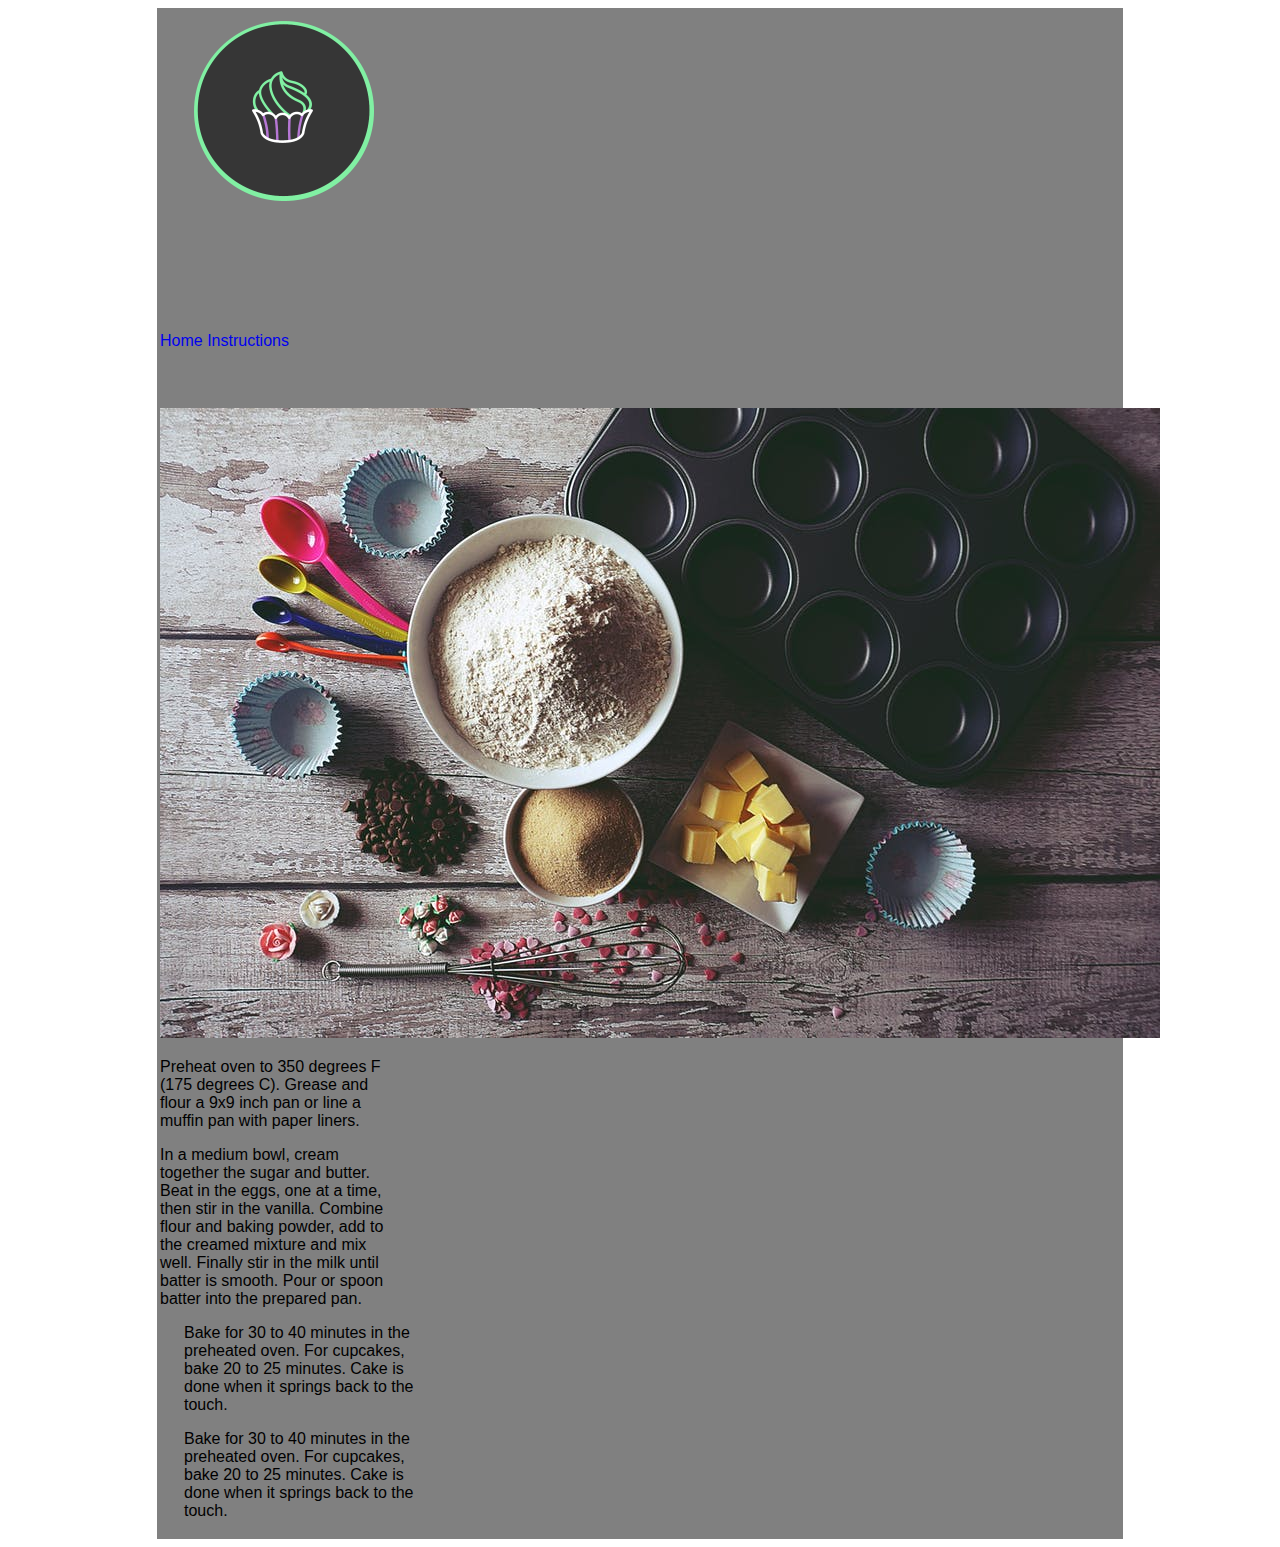
==== docs/instructions.html @ 59a0d58f "Basic layout" ====
<!DOCTYPE html>
<html lang="en">
<head>
    <meta charset="UTF-8">
    <title>Instructions</title>
    <meta name="description" content="Instructions">
    <meta name="author" content="SitePoint">

    <link rel="stylesheet" href="css/styles.css?v=1.0">
</head>
<body>
<div id="wrapper" class="marginCenter Helvetica">
    <div id="top">
        <div id="logo" class="grSmall floatLeft">
            <a href="index.html"><img src="cakelogo.png" height="200" width="200"/></a>
        </div>
        <div id="menu" class="grBig floatleft textRight wrapperPaddingRight">
           <ul class="clearMargin clearPadding">
               <li class="displayInline"><a href="index.html">Home</a></li>
            <li class="displayInline"><a href="instructions.html">Instructions</a></li>
            </ul>
        </div>
    </div>

    <div id ="banner" class="clearFix">
         <div id="topimage"><img src="cakebaking.jpeg" height="630" width="1000"/>

         </div>
    <div id="Step1" class="floatleft grsmall divwidth">
         <p>Preheat oven to 350 degrees F (175 degrees C). Grease and flour a 9x9 inch pan or line a muffin pan with paper liners.</p>
</div>
<div id="Step2"  class="grsmall divwidth">
     <p>In a medium bowl, cream together the sugar and butter. Beat in the eggs, one at a time, then stir in the vanilla. Combine flour and baking powder, add to the creamed mixture and mix well. Finally stir in the milk until batter is smooth. Pour or spoon batter into the prepared pan.</p>
</div>
    <div id="Step3" class="grSmall divwidth">
        <p>Bake for 30 to 40 minutes in the preheated oven. For cupcakes, bake 20 to 25 minutes. Cake is done when it springs back to the touch.</p>
    </div>
    <div id="Step4" class="grSmall divwidth">
        <p>Bake for 30 to 40 minutes in the preheated oven. For cupcakes, bake 20 to 25 minutes. Cake is done when it springs back to the touch.</p>
    </div>
</div>
</div>

</body>
</html>
---- docs/css/styles.css ----
body{
    overflow: scroll;
}
#wrapper{
    width: 960px;
    background-color: grey;
    border: medium grey solid;
}

.marginCenter{
    margin-right: auto;
    margin-left: auto;
}
.displayInline{
    display:inline;
}
.sqrPadding{
    padding-left:31px;
    padding-right:31px;
}
.floatleft{
    float:left;
}
#top{
    height:135px;
    line-height:135px;
}
#main{
    margin-top:31px;
}
#imagebk{
    background-image: url("../chocolatecake.jpeg");
    background-size: contain;
    background-repeat:no-repeat;
    height: 367px;
    position:relative;
}
.bold{
    font-weight: bold;
}
.clearMargin{
    margin:0;
}
.clearPadding{
    padding:0;
}
.clearFix{
    clear: both;
}
.grSmall{
    width:329px;
    padding-left: 24px;
    padding-right: 24px;
}
.grFont{
    line-height: 27px;
    font-size: 16px;
}
.Helvetica{
    font-family: "Helvetica Neue", Helvetic, Arial, sans-serif, serif;

}
.topMargin{
    margin-top:31px;
}

a{
    text-decoration: none;
}
a:hover{
    text-decoration: underline;
}
.textRight{
    text-align: right;
}
#Step1, #Step2, #Step3, #Step4{
    width:240px;
}
.alignRight{
    text-align: right;
}
.alignCenter{
    text-align: center;
}
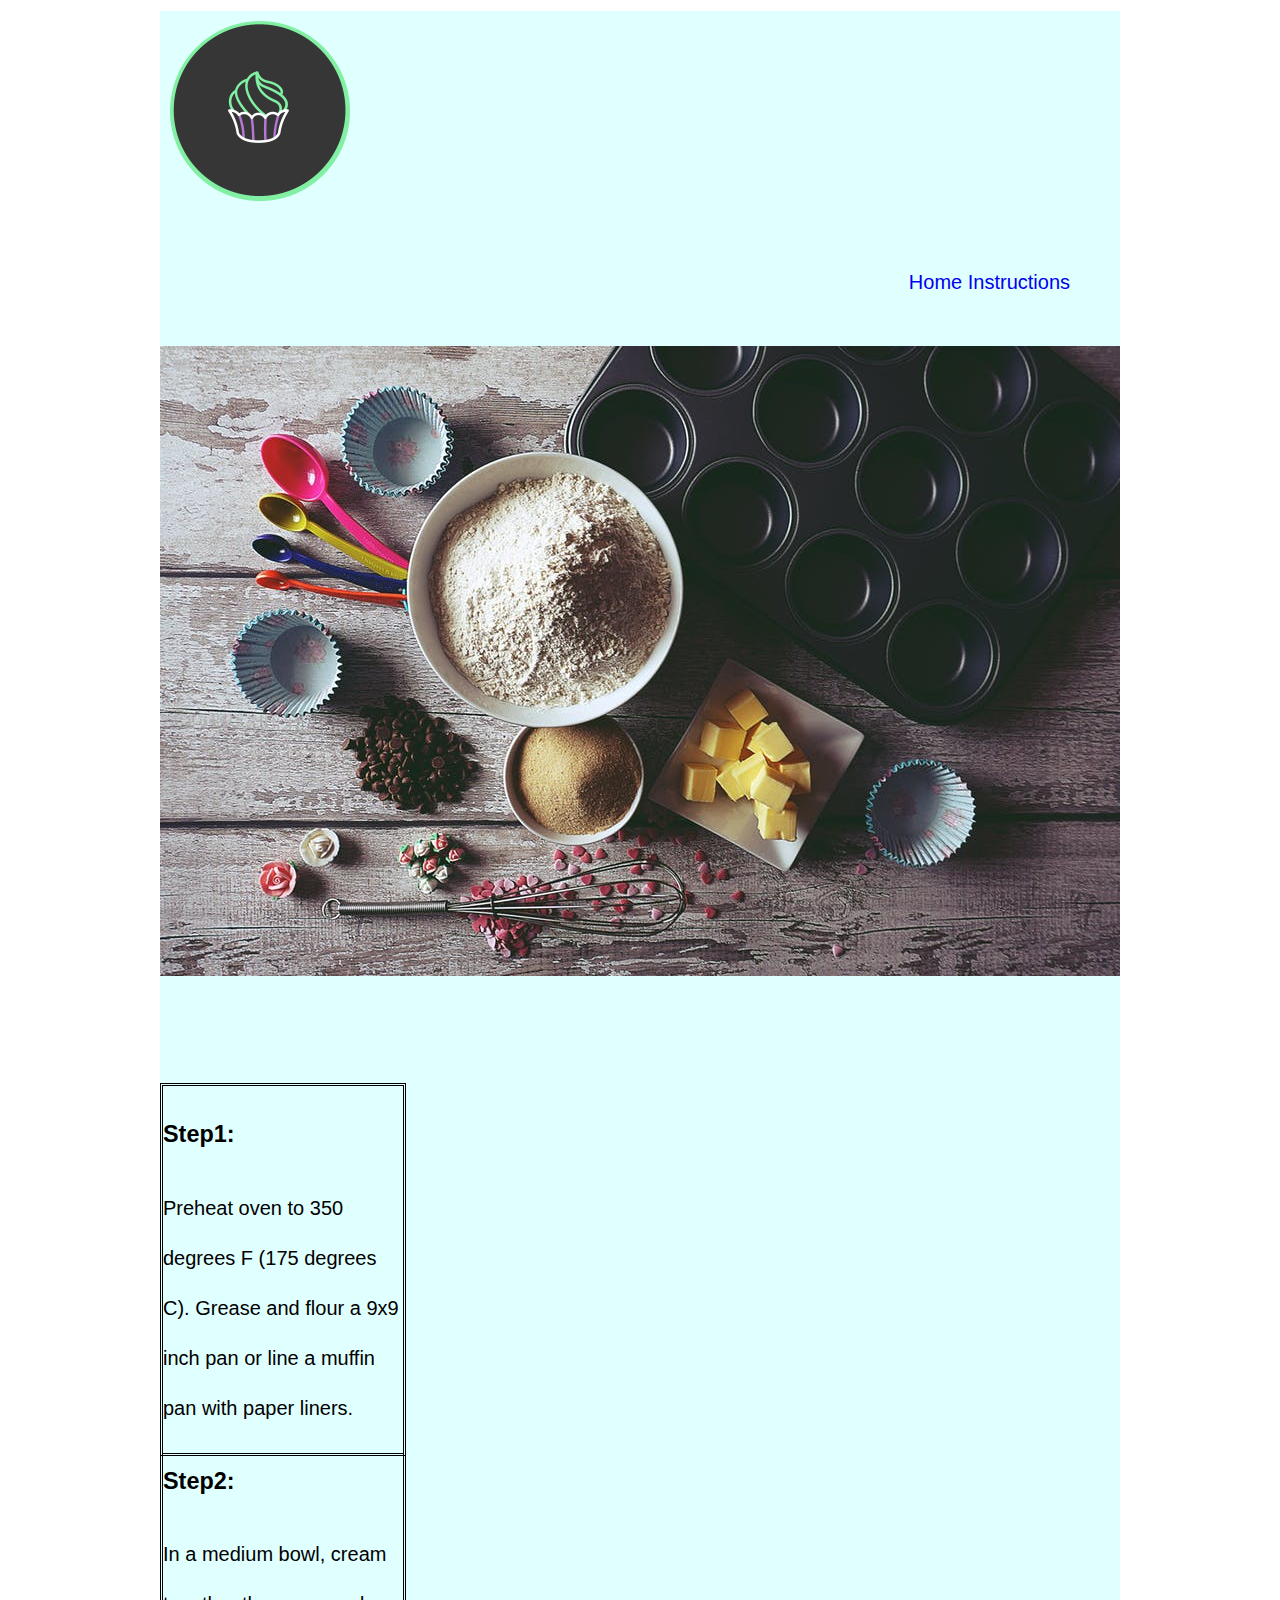
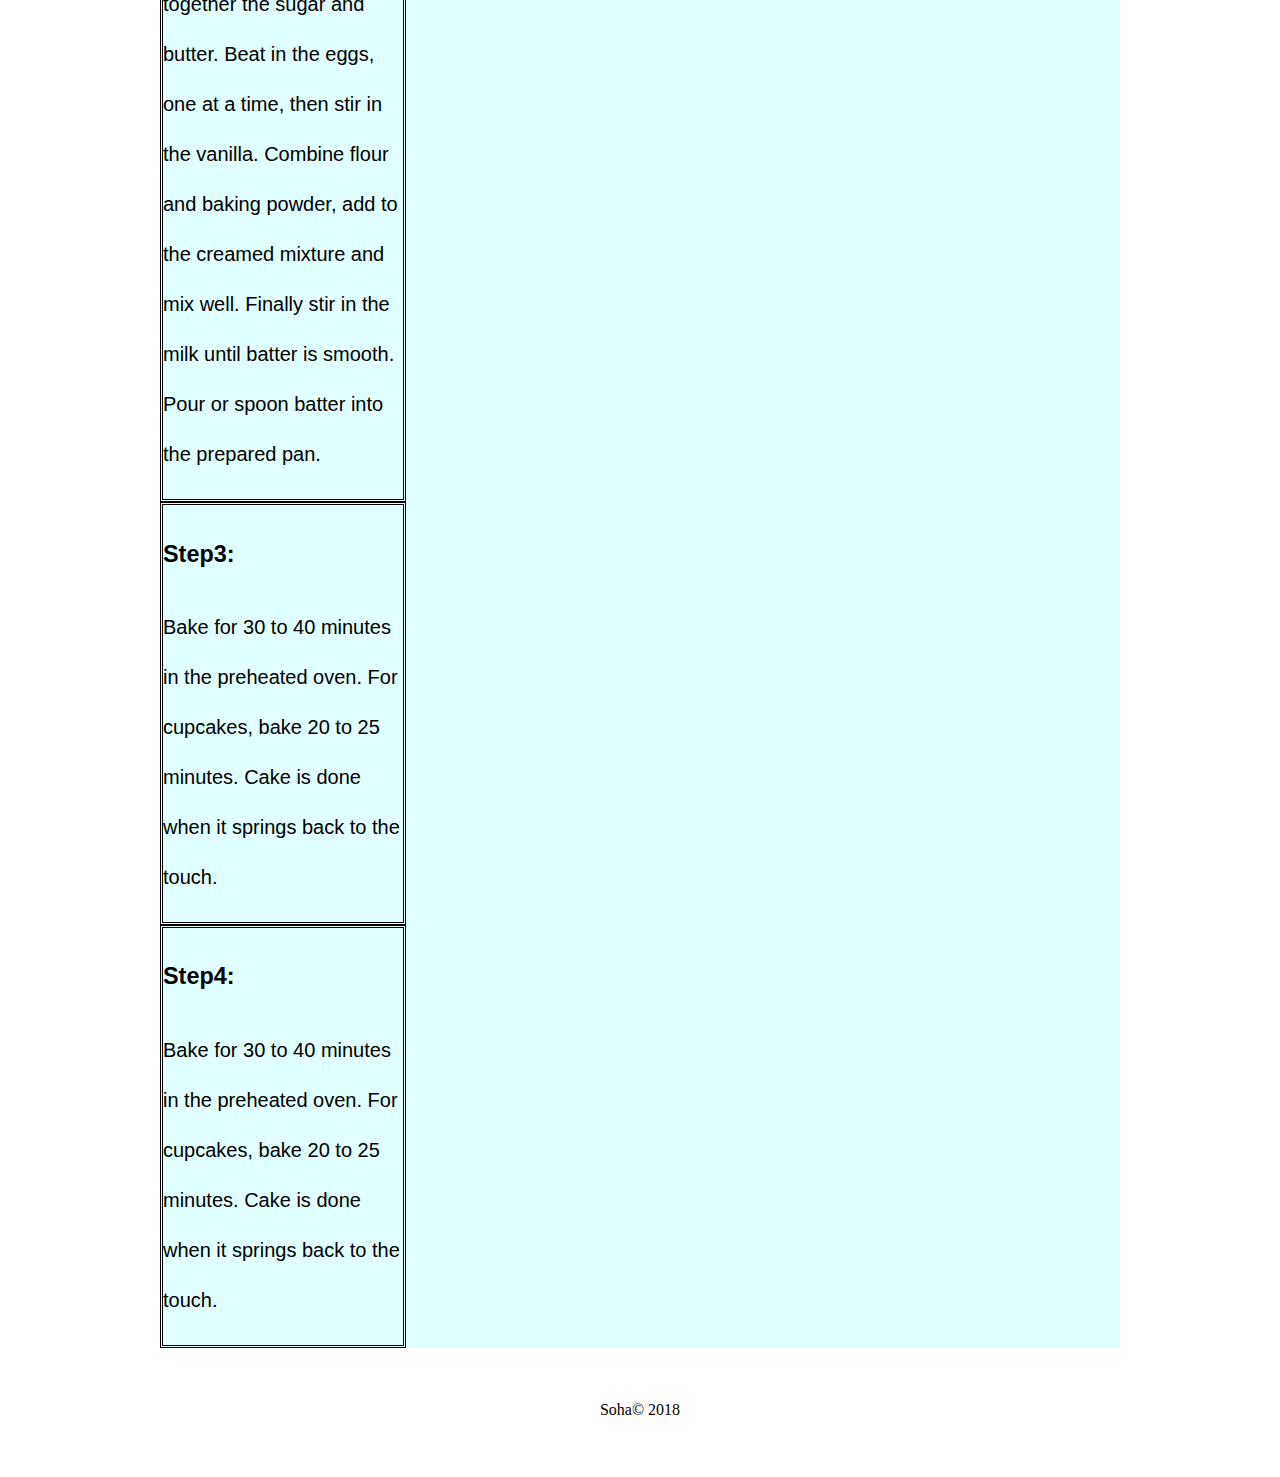
==== commit d0f48558: "text decoration" ====
--- a/docs/instructions.html
+++ b/docs/instructions.html
@@ -9,37 +9,43 @@
     <link rel="stylesheet" href="css/styles.css?v=1.0">
 </head>
 <body>
-<div id="wrapper" class="marginCenter Helvetica">
-    <div id="top">
-        <div id="logo" class="grSmall floatLeft">
+<div id="wrapper" class="marginCenter lineHeight Helvetica">
+
+        <div id="logo" class="grFont">
             <a href="index.html"><img src="cakelogo.png" height="200" width="200"/></a>
         </div>
-        <div id="menu" class="grBig floatleft textRight wrapperPaddingRight">
+        <div id="menu" class=" grFont font sqrPadding floatLeft alignRight">
            <ul class="clearMargin clearPadding">
                <li class="displayInline"><a href="index.html">Home</a></li>
             <li class="displayInline"><a href="instructions.html">Instructions</a></li>
             </ul>
         </div>
-    </div>
 
-    <div id ="banner" class="clearFix">
-         <div id="topimage"><img src="cakebaking.jpeg" height="630" width="1000"/>
+
+
+         <div id="topimage" class="marginCenter marginLeft marginRight sqrPadding clearFix">
 
          </div>
-    <div id="Step1" class="floatleft grsmall divwidth">
+    <div id="Step1" class="floatleft divwidth alignLeft border font ">
+        <h3>Step1:</h3>
          <p>Preheat oven to 350 degrees F (175 degrees C). Grease and flour a 9x9 inch pan or line a muffin pan with paper liners.</p>
 </div>
-<div id="Step2"  class="grsmall divwidth">
+<div id="Step2"  class=" divwidth floatLeft alignLeft font border">
+    <h3>Step2:</h3>
      <p>In a medium bowl, cream together the sugar and butter. Beat in the eggs, one at a time, then stir in the vanilla. Combine flour and baking powder, add to the creamed mixture and mix well. Finally stir in the milk until batter is smooth. Pour or spoon batter into the prepared pan.</p>
 </div>
-    <div id="Step3" class="grSmall divwidth">
+    <div id="Step3" class="divwidth floatLeft alignLeft font border">
+        <h3>Step3:</h3>
         <p>Bake for 30 to 40 minutes in the preheated oven. For cupcakes, bake 20 to 25 minutes. Cake is done when it springs back to the touch.</p>
     </div>
-    <div id="Step4" class="grSmall divwidth">
+    <div id="Step4" class="divwidth floatLeft alignLeft font border">
+        <h3>Step4:</h3>
         <p>Bake for 30 to 40 minutes in the preheated oven. For cupcakes, bake 20 to 25 minutes. Cake is done when it springs back to the touch.</p>
     </div>
 </div>
+
+<div id="footer" class="alignCenter sqrPadding clearFix">
+    <span class="copyright"> Soha&copy; 2018 </span>
 </div>
-
 </body>
 </html>--- a/docs/css/styles.css
+++ b/docs/css/styles.css
@@ -3,20 +3,44 @@
 }
 #wrapper{
     width: 960px;
-    background-color: grey;
-    border: medium grey solid;
+    background-color: lightcyan;
+    border: medium white solid;
+
 }
+#menu{
+    color: black;
 
+}
+.size{
+    font-size: 40px;
+}
+.color{
+    color: blue;
+}
+.border{
+    border: medium black double;
+}
+.logo{
+
+}
+.marginLeft{
+    margin-left: 50px;
+}
+.marginRight{
+    margin-right: 50px;
+}
 .marginCenter{
     margin-right: auto;
     margin-left: auto;
+}
+.divWidth{
+    Width: 240px;
 }
 .displayInline{
     display:inline;
 }
 .sqrPadding{
-    padding-left:31px;
-    padding-right:31px;
+    padding: 50px;
 }
 .floatleft{
     float:left;
@@ -29,11 +53,19 @@
     margin-top:31px;
 }
 #imagebk{
-    background-image: url("../chocolatecake.jpeg");
     background-size: contain;
-    background-repeat:no-repeat;
-    height: 367px;
+    background: url("../chocolatecake.jpeg") no-repeat;
+    height: 637px;
     position:relative;
+}
+#topimage{
+    background-size: contain;
+    background: url("../cakebaking.jpeg") no-repeat;
+    height: 637px;
+    position: relative;
+}
+.halfWidth{
+   width: 480px;
 }
 .bold{
     font-weight: bold;
@@ -49,8 +81,17 @@
 }
 .grSmall{
     width:329px;
+    padding-left: 19px;
+    padding-right: 19px;
+}
+.grBig{
+    width: 545px;
     padding-left: 24px;
-    padding-right: 24px;
+    padding-right:24px;
+}
+
+.lineHeight{
+    line-height: 50px;
 }
 .grFont{
     line-height: 27px;
@@ -58,6 +99,12 @@
 }
 .Helvetica{
     font-family: "Helvetica Neue", Helvetic, Arial, sans-serif, serif;
+
+}
+.font{
+    font-size: 20px;
+    font-family: "Comic Sans MS" , arial, sans-serif;
+    font-style: initial;
 
 }
 .topMargin{
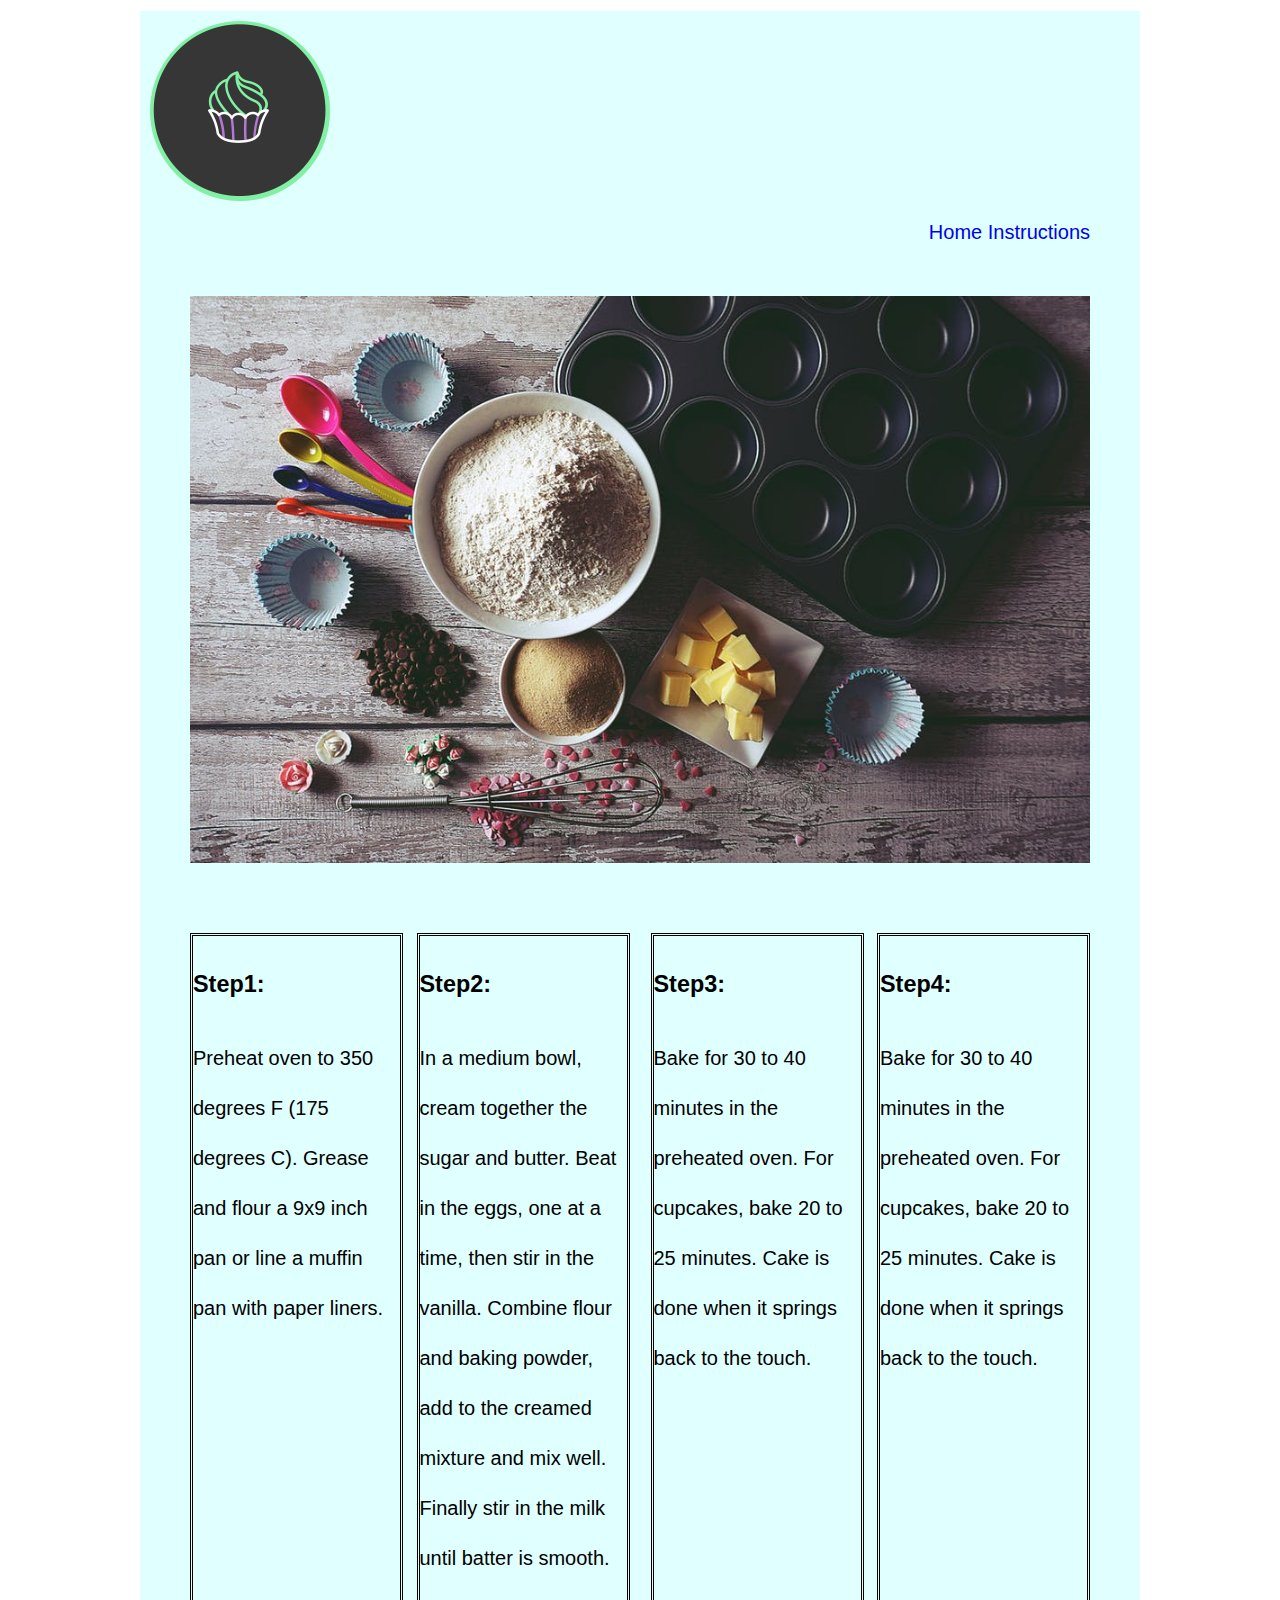
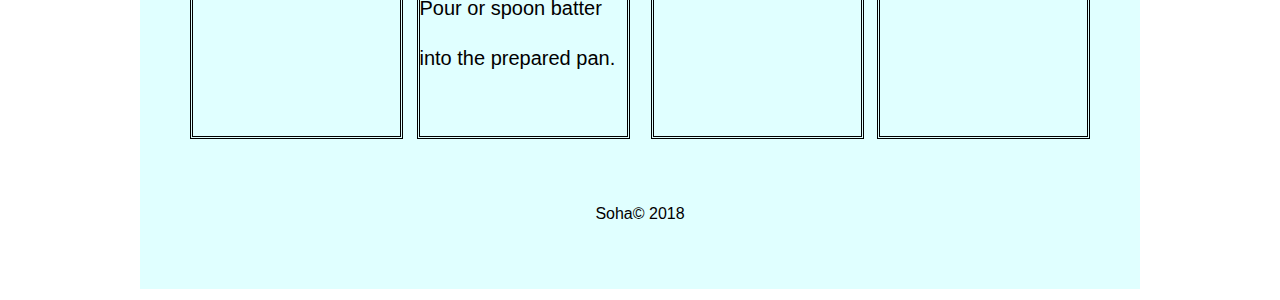
==== commit 7753d3e3: "The Shapes of CSS in Index File" ====
--- a/docs/instructions.html
+++ b/docs/instructions.html
@@ -11,41 +11,45 @@
 <body>
 <div id="wrapper" class="marginCenter lineHeight Helvetica">
 
-        <div id="logo" class="grFont">
-            <a href="index.html"><img src="cakelogo.png" height="200" width="200"/></a>
+    <div id="logo" class="grFont">
+        <a href="index.html"><img src="cakelogo.png" height="200" width="200"/></a>
+    </div>
+    <div id="menu" class=" grFont font alignRight paddingLR">
+        <ul class="clearMargin clearPadding">
+            <li class="displayInline"><a href="index.html">Home</a></li>
+            <li class="displayInline"><a href="instructions.html">Instructions</a></li>
+        </ul>
+    </div>
+
+    <div class="marginCenter clearFix noBottomPadding">
+        <img src="cakebaking.jpeg" id="cakeBaking">
+    </div>
+
+    <div class="sqrPadding">
+        <div id="Step1" class="divwidth floatLeft alignLeft border font ">
+            <h3>Step1:</h3>
+            <p>Preheat oven to 350 degrees F (175 degrees C). Grease and flour a 9x9 inch pan or line a muffin pan with paper liners.</p>
         </div>
-        <div id="menu" class=" grFont font sqrPadding floatLeft alignRight">
-           <ul class="clearMargin clearPadding">
-               <li class="displayInline"><a href="index.html">Home</a></li>
-            <li class="displayInline"><a href="instructions.html">Instructions</a></li>
-            </ul>
+        <div id="Step2"  class=" divwidth floatLeft alignLeft font border">
+            <h3>Step2:</h3>
+            <p>In a medium bowl, cream together the sugar and butter. Beat in the eggs, one at a time, then stir in the vanilla. Combine flour and baking powder, add to the creamed mixture and mix well. Finally stir in the milk until batter is smooth. Pour or spoon batter into the prepared pan.</p>
+        </div>
+        <div id="Step4" class="divwidth floatRight alignLeft font border">
+            <h3>Step4:</h3>
+            <p>Bake for 30 to 40 minutes in the preheated oven. For cupcakes, bake 20 to 25 minutes. Cake is done when it springs back to the touch.</p>
         </div>
 
+        <div id="Step3" class="divwidth floatRight alignLeft font border">
+            <h3>Step3:</h3>
+            <p>Bake for 30 to 40 minutes in the preheated oven. For cupcakes, bake 20 to 25 minutes. Cake is done when it springs back to the touch.</p>
+        </div>
+    </div>
 
 
-         <div id="topimage" class="marginCenter marginLeft marginRight sqrPadding clearFix">
-
-         </div>
-    <div id="Step1" class="floatleft divwidth alignLeft border font ">
-        <h3>Step1:</h3>
-         <p>Preheat oven to 350 degrees F (175 degrees C). Grease and flour a 9x9 inch pan or line a muffin pan with paper liners.</p>
-</div>
-<div id="Step2"  class=" divwidth floatLeft alignLeft font border">
-    <h3>Step2:</h3>
-     <p>In a medium bowl, cream together the sugar and butter. Beat in the eggs, one at a time, then stir in the vanilla. Combine flour and baking powder, add to the creamed mixture and mix well. Finally stir in the milk until batter is smooth. Pour or spoon batter into the prepared pan.</p>
-</div>
-    <div id="Step3" class="divwidth floatLeft alignLeft font border">
-        <h3>Step3:</h3>
-        <p>Bake for 30 to 40 minutes in the preheated oven. For cupcakes, bake 20 to 25 minutes. Cake is done when it springs back to the touch.</p>
-    </div>
-    <div id="Step4" class="divwidth floatLeft alignLeft font border">
-        <h3>Step4:</h3>
-        <p>Bake for 30 to 40 minutes in the preheated oven. For cupcakes, bake 20 to 25 minutes. Cake is done when it springs back to the touch.</p>
+    <div id="footer" class="alignCenter sqrPadding clearFix">
+        <span class="copyright"> Soha&copy; 2018 </span>
     </div>
 </div>
 
-<div id="footer" class="alignCenter sqrPadding clearFix">
-    <span class="copyright"> Soha&copy; 2018 </span>
-</div>
 </body>
 </html>--- a/docs/css/styles.css
+++ b/docs/css/styles.css
@@ -2,7 +2,7 @@
     overflow: scroll;
 }
 #wrapper{
-    width: 960px;
+    width: 1000px;
     background-color: lightcyan;
     border: medium white solid;
 
@@ -33,8 +33,8 @@
     margin-right: auto;
     margin-left: auto;
 }
-.divWidth{
-    Width: 240px;
+.divwidth{
+    Width: 23%;
 }
 .displayInline{
     display:inline;
@@ -42,8 +42,11 @@
 .sqrPadding{
     padding: 50px;
 }
-.floatleft{
+.floatLeft{
     float:left;
+}
+.floatRight{
+    float:right;
 }
 #top{
     height:135px;
@@ -55,17 +58,17 @@
 #imagebk{
     background-size: contain;
     background: url("../chocolatecake.jpeg") no-repeat;
-    height: 637px;
+    height: 800px;
     position:relative;
 }
 #topimage{
     background-size: contain;
     background: url("../cakebaking.jpeg") no-repeat;
-    height: 637px;
+    /*height: 637px;*/
     position: relative;
 }
 .halfWidth{
-   width: 480px;
+   width: 49%;
 }
 .bold{
     font-weight: bold;
@@ -121,7 +124,11 @@
     text-align: right;
 }
 #Step1, #Step2, #Step3, #Step4{
-    width:240px;
+    width:23%;
+    height: 800px;
+}
+#Step2, #Step3, #Step4{
+    margin-left: 1.5%;
 }
 .alignRight{
     text-align: right;
@@ -129,3 +136,45 @@
 .alignCenter{
     text-align: center;
 }
+.noBottomPadding{
+    padding: 50px 50px 0 50px;
+}
+.noTopPadding{
+    padding: 0 50px 50px 50px;
+}
+.paddingLR{
+    padding: 0 50px;
+}
+#cakeBaking{
+    width: 900px;
+}
+
+#triangle-topleft {
+    width: 0;
+    height: 0;
+    border-top: 20px solid red;
+    border-right: 20px solid transparent;
+}
+
+#triangle-topright {
+    width: 0;
+    height: 0;
+    border-top: 20px solid red;
+    border-left: 20px solid transparent;
+}
+
+#triangle-bottomleft {
+    width: 0;
+    height: 0;
+    border-bottom: 20px solid red;
+    border-right: 20px solid transparent;
+}
+
+#triangle-bottomright {
+    width: 0;
+    height: 0;
+    border-bottom: 20px solid red;
+    border-left: 20px solid transparent;
+}
+
+
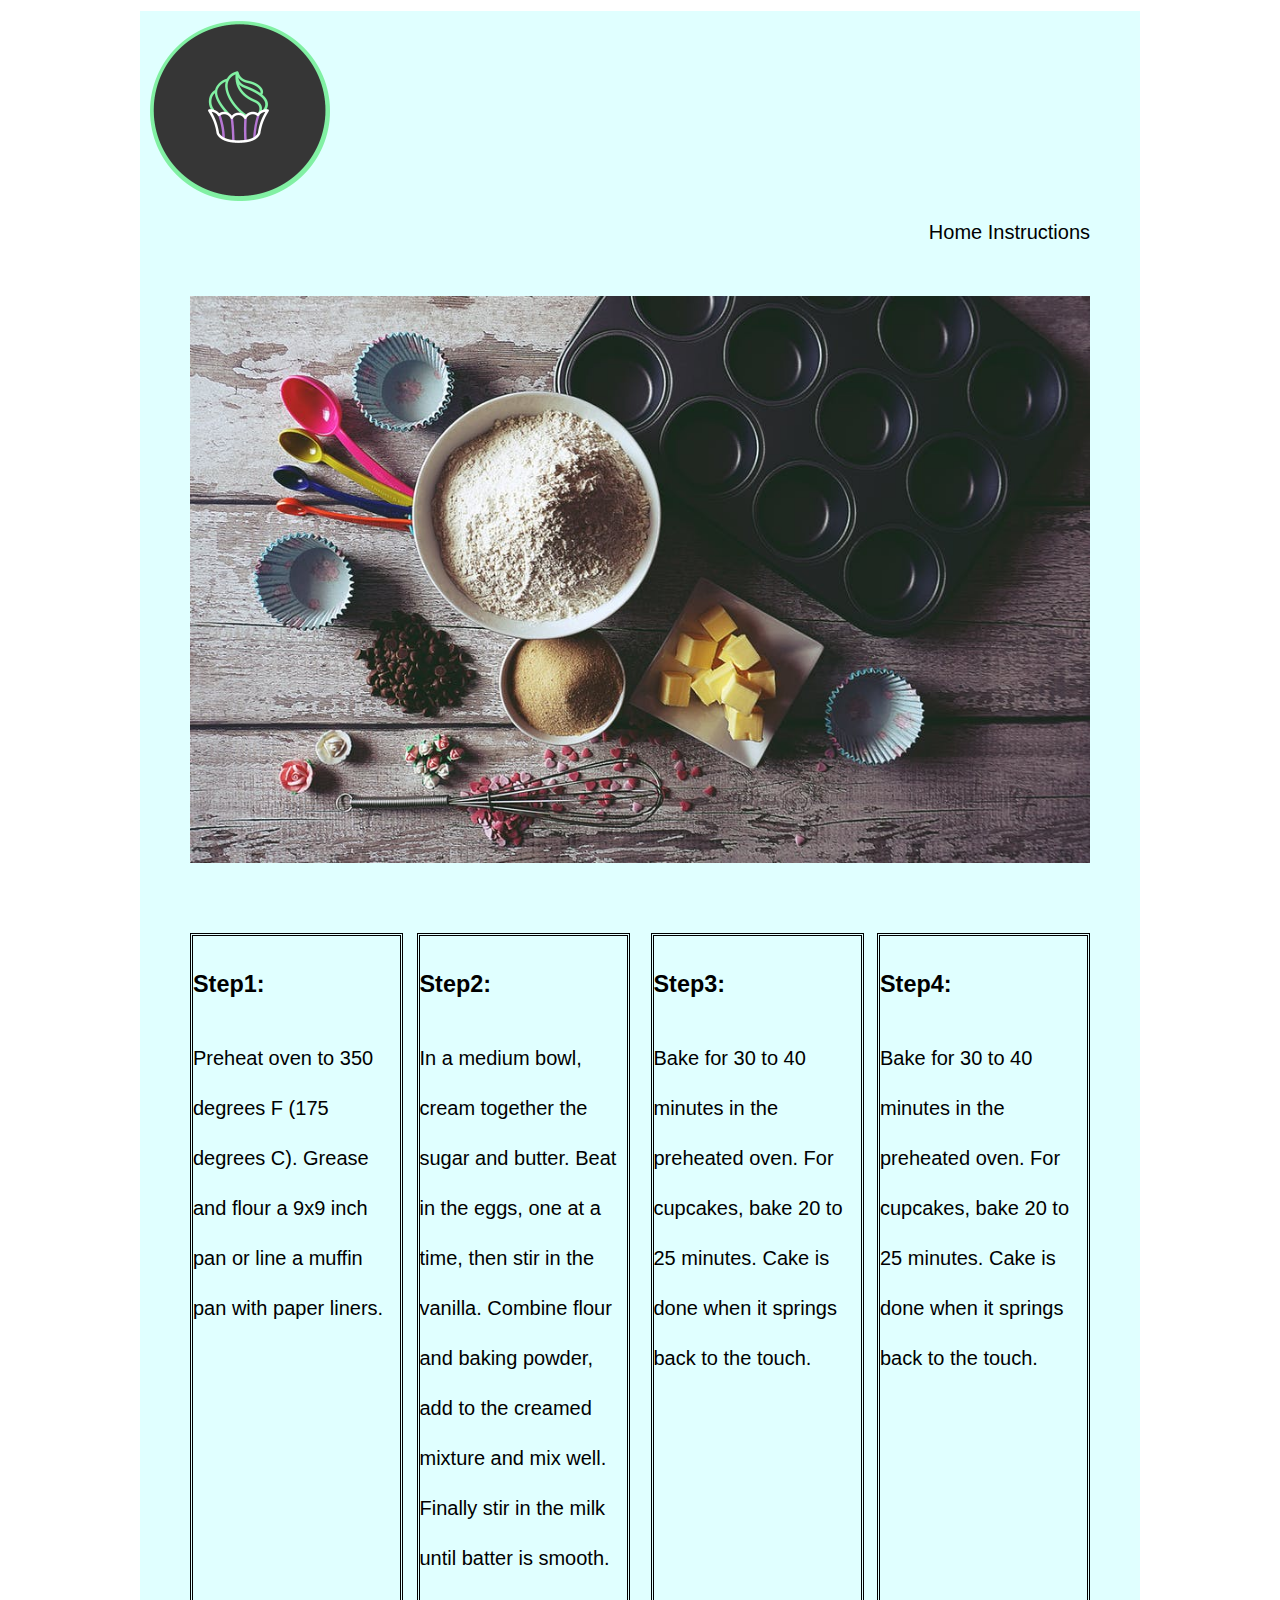
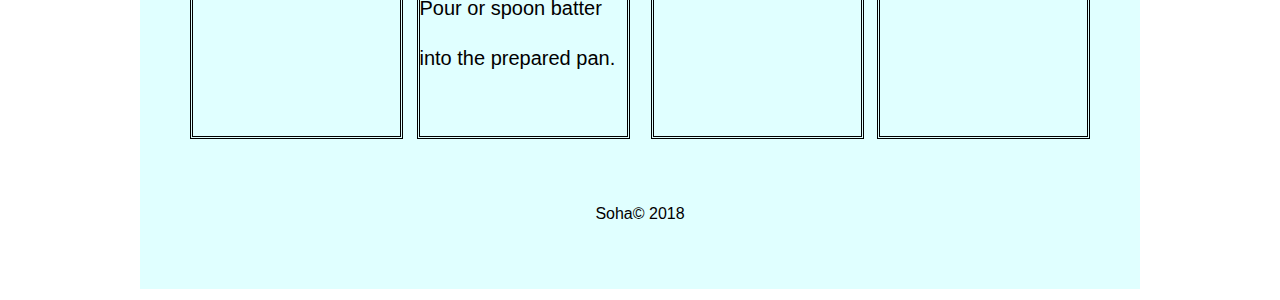
==== commit 909f02b5: "Style broken images" ====
--- a/docs/instructions.html
+++ b/docs/instructions.html
@@ -22,7 +22,7 @@
     </div>
 
     <div class="marginCenter clearFix noBottomPadding">
-        <img src="cakebaking.jpeg" id="cakeBaking">
+        <img src="cakebaking.jpeg" alt="Baking Cake" id="cakeBaking">
     </div>
 
     <div class="sqrPadding">
--- a/docs/css/styles.css
+++ b/docs/css/styles.css
@@ -113,7 +113,6 @@
 .topMargin{
     margin-top:31px;
 }
-
 a{
     text-decoration: none;
 }
@@ -177,4 +176,35 @@
     border-left: 20px solid transparent;
 }
 
-
+a {
+    color: #000;
+    -webkit-transition: color 1s ease-in; /*safari and chrome */
+    -moz-transition: color 1s ease-in; /* firefox */
+    -o-transition: color 1s ease-in; /* opera */
+}
+
+a:hover {
+    color: #c00;
+}
+
+img {
+    min-height: 50px;
+}
+
+img:before {
+    content: "\f127" " Broken Image of " attr(alt);
+    display: block;
+    /*position: absolute;*/
+    /*top: -10px;*/
+    /*left: 0;*/
+    height: 75px;
+    width: 900px;
+    background-color: rgb(230, 230, 230);
+    border: 2px dotted rgb(200, 200, 200);
+    border-radius: 5px;
+    font-size: 16px;
+    font-style: normal;
+    color: rgb(100, 100, 100);
+    left: 0;
+    text-align: center;
+}
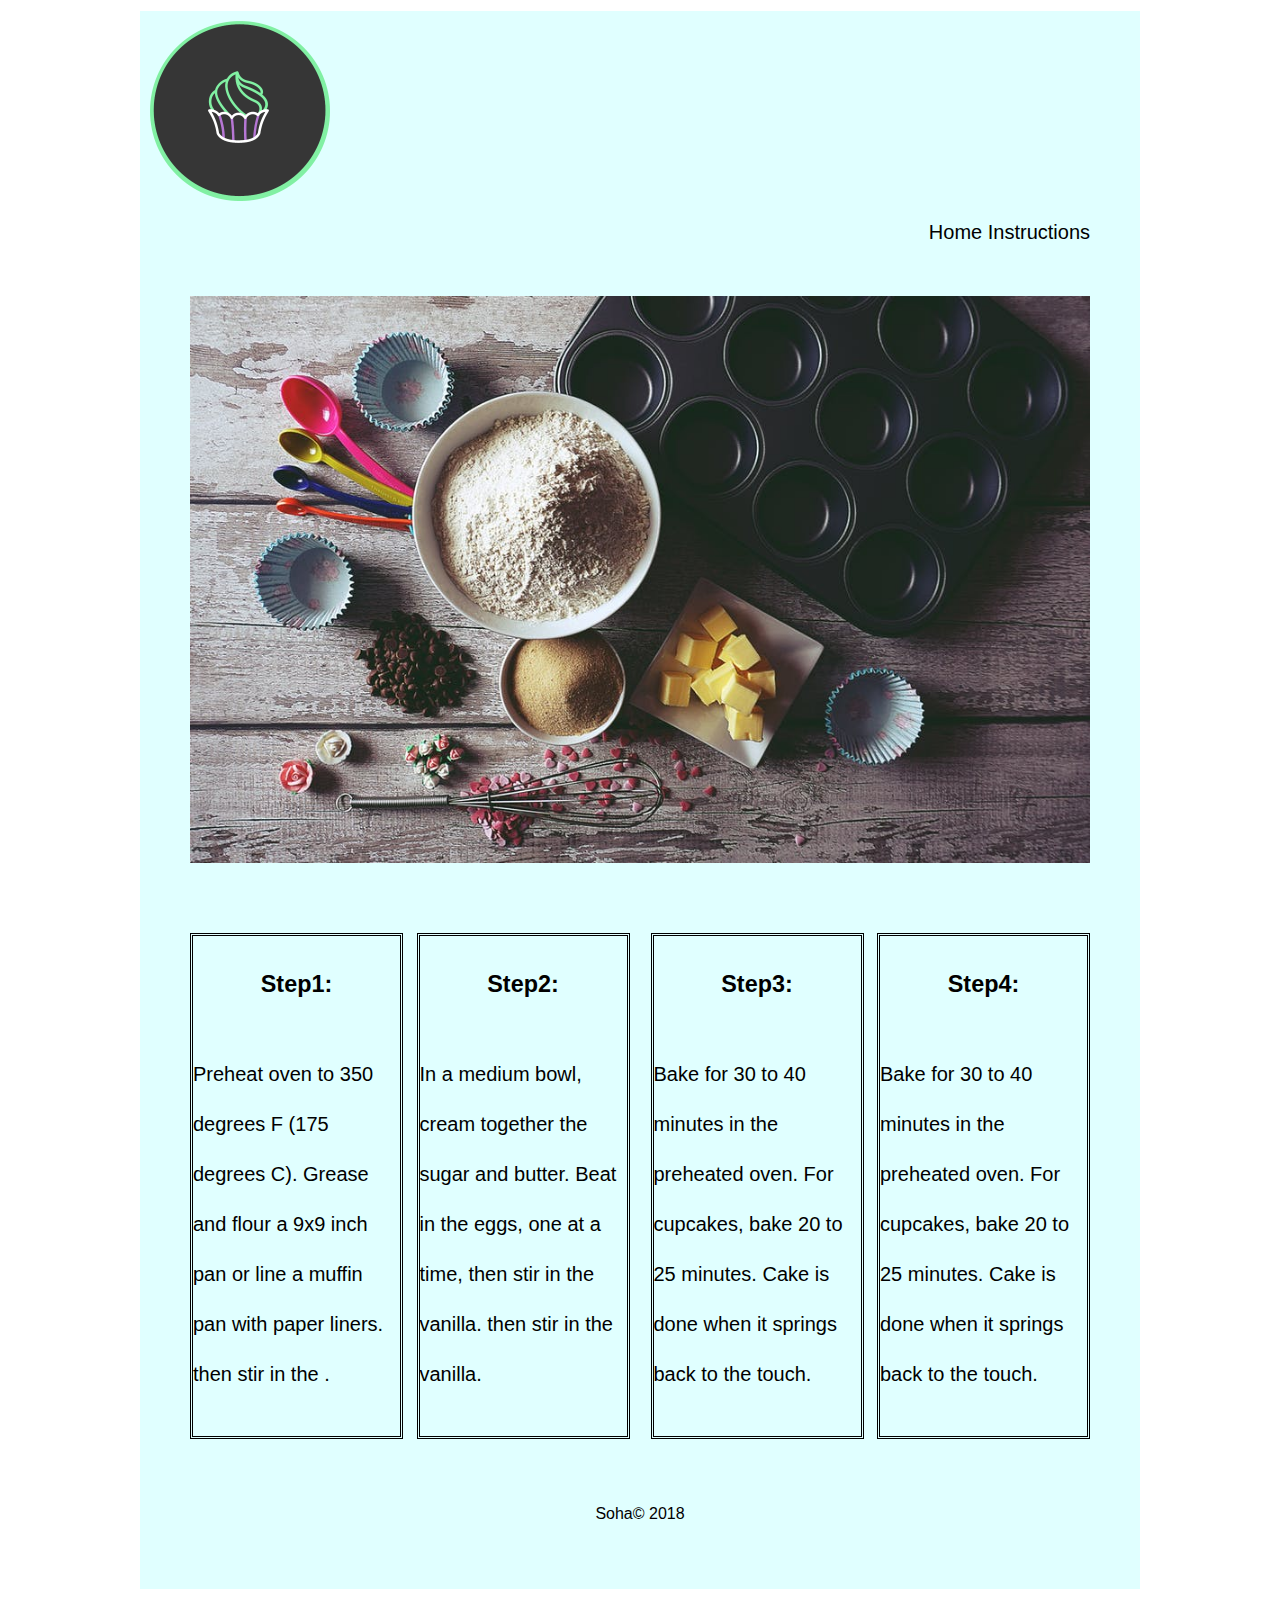
==== commit 0798cbe8: "CSS Grid in Instruction Page" ====
--- a/docs/instructions.html
+++ b/docs/instructions.html
@@ -26,20 +26,20 @@
     </div>
 
     <div class="sqrPadding">
-        <div id="Step1" class="divwidth floatLeft alignLeft border font ">
+        <div id="Step1" class="divwidth floatLeft alignLeft border font grid ">
             <h3>Step1:</h3>
-            <p>Preheat oven to 350 degrees F (175 degrees C). Grease and flour a 9x9 inch pan or line a muffin pan with paper liners.</p>
+            <p>Preheat oven to 350 degrees F (175 degrees C). Grease and flour a 9x9 inch pan or line a muffin pan with paper liners. then stir in the .</p>
         </div>
-        <div id="Step2"  class=" divwidth floatLeft alignLeft font border">
+        <div id="Step2"  class=" divwidth floatLeft alignLeft font border grid">
             <h3>Step2:</h3>
-            <p>In a medium bowl, cream together the sugar and butter. Beat in the eggs, one at a time, then stir in the vanilla. Combine flour and baking powder, add to the creamed mixture and mix well. Finally stir in the milk until batter is smooth. Pour or spoon batter into the prepared pan.</p>
+            <p>In a medium bowl, cream together the sugar and butter. Beat in the eggs, one at a time, then stir in the vanilla. then stir in the vanilla. </p>
         </div>
-        <div id="Step4" class="divwidth floatRight alignLeft font border">
+        <div id="Step4" class="divwidth floatRight alignLeft font border grid">
             <h3>Step4:</h3>
             <p>Bake for 30 to 40 minutes in the preheated oven. For cupcakes, bake 20 to 25 minutes. Cake is done when it springs back to the touch.</p>
         </div>
 
-        <div id="Step3" class="divwidth floatRight alignLeft font border">
+        <div id="Step3" class="divwidth floatRight alignLeft font border grid">
             <h3>Step3:</h3>
             <p>Bake for 30 to 40 minutes in the preheated oven. For cupcakes, bake 20 to 25 minutes. Cake is done when it springs back to the touch.</p>
         </div>
--- a/docs/css/styles.css
+++ b/docs/css/styles.css
@@ -124,7 +124,15 @@
 }
 #Step1, #Step2, #Step3, #Step4{
     width:23%;
-    height: 800px;
+    height: 500px;
+    text-align: center;
+}
+#Step1 h3, #Step2 h3, #Step3 h3, #Step4 h3{
+    height: 50px;
+}
+#Step1 p, #Step2 p, #Step3 p, #Step4 p{
+    text-align: left;
+    margin-top: 0;
 }
 #Step2, #Step3, #Step4{
     margin-left: 1.5%;
@@ -208,3 +216,9 @@
     left: 0;
     text-align: center;
 }
+
+.grid {
+    display: grid;
+    grid-template-columns: 100%;
+    grid-column-gap: 20px;
+}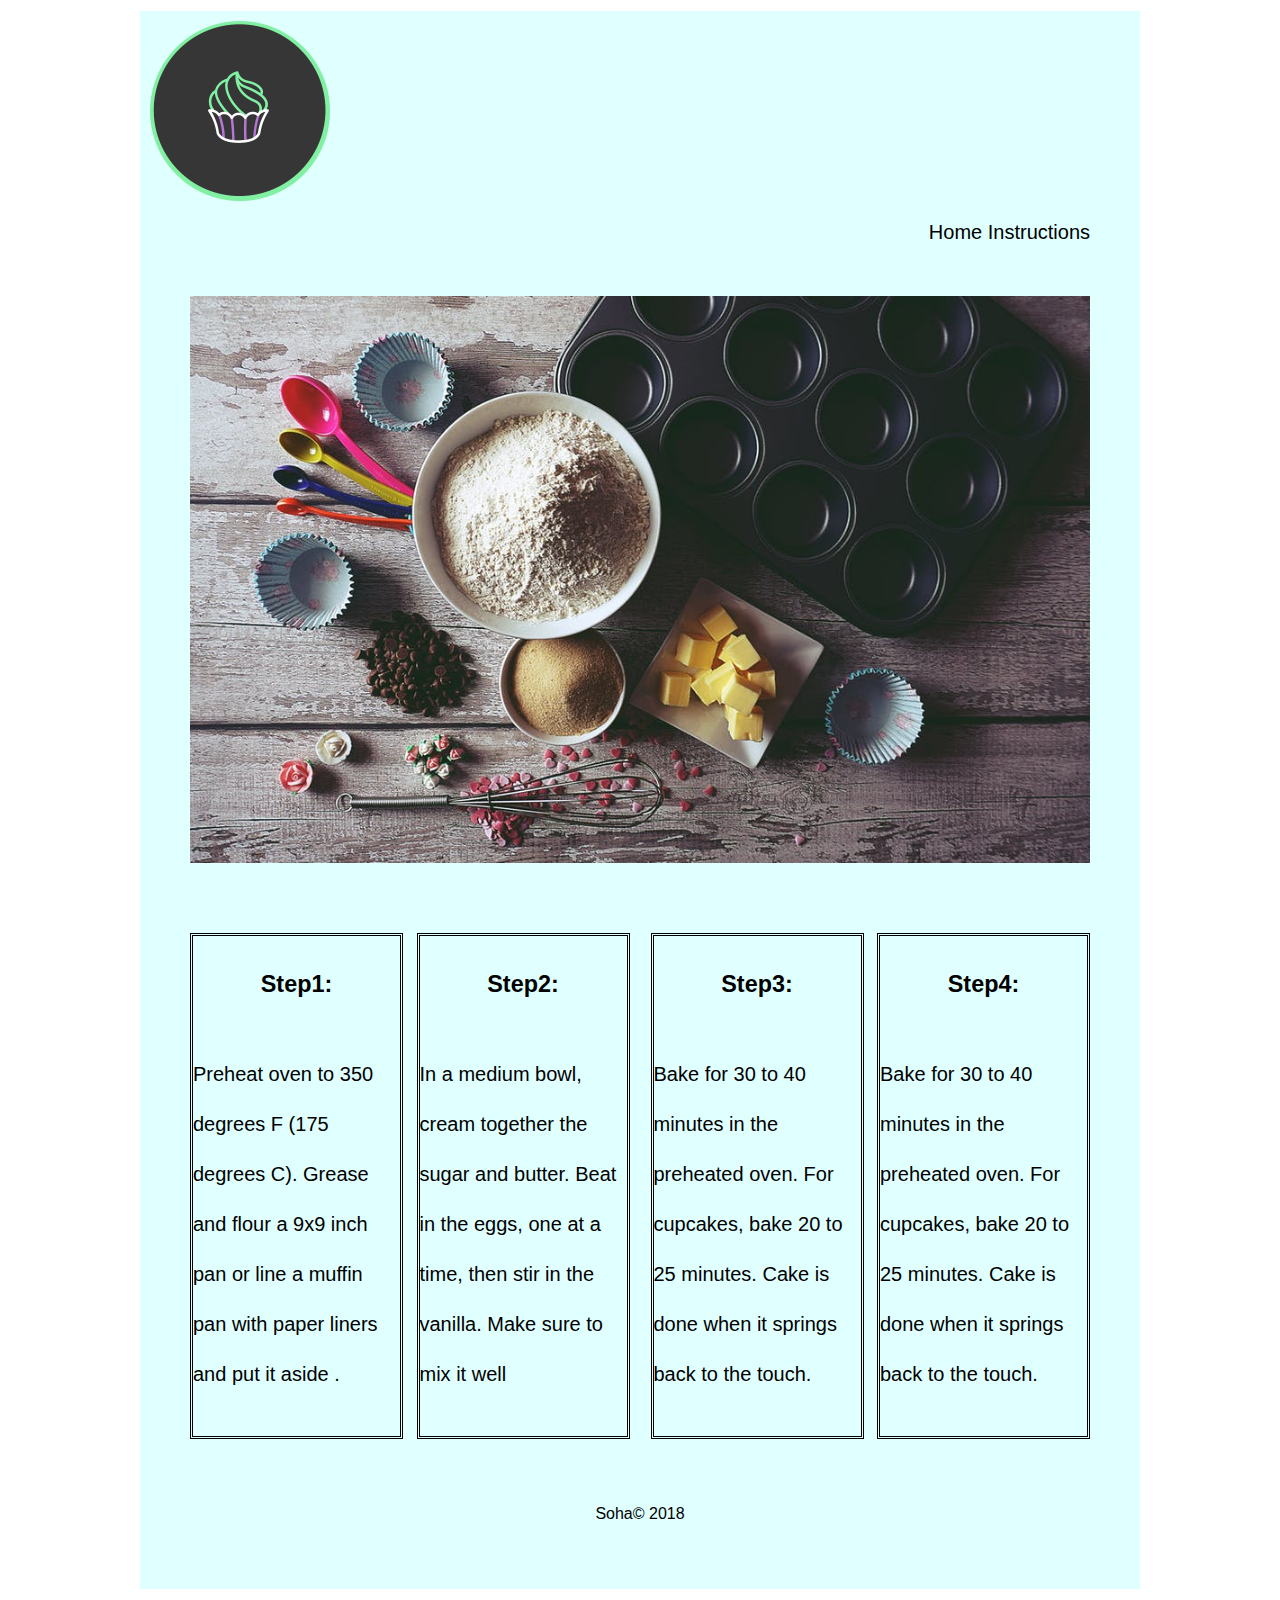
==== commit 258f0dc3: "Extra text added" ====
--- a/docs/instructions.html
+++ b/docs/instructions.html
@@ -28,11 +28,11 @@
     <div class="sqrPadding">
         <div id="Step1" class="divwidth floatLeft alignLeft border font grid ">
             <h3>Step1:</h3>
-            <p>Preheat oven to 350 degrees F (175 degrees C). Grease and flour a 9x9 inch pan or line a muffin pan with paper liners. then stir in the .</p>
+            <p>Preheat oven to 350 degrees F (175 degrees C). Grease and flour a 9x9 inch pan or line a muffin pan with paper liners and put it aside .</p>
         </div>
         <div id="Step2"  class=" divwidth floatLeft alignLeft font border grid">
             <h3>Step2:</h3>
-            <p>In a medium bowl, cream together the sugar and butter. Beat in the eggs, one at a time, then stir in the vanilla. then stir in the vanilla. </p>
+            <p>In a medium bowl, cream together the sugar and butter. Beat in the eggs, one at a time, then stir in the vanilla. Make sure to mix it well </p>
         </div>
         <div id="Step4" class="divwidth floatRight alignLeft font border grid">
             <h3>Step4:</h3>
--- a/docs/css/styles.css
+++ b/docs/css/styles.css
@@ -23,6 +23,9 @@
 .logo{
 
 }
+.nobottommargin{
+    margin-bottom: 0;
+}
 .marginLeft{
     margin-left: 50px;
 }
@@ -57,7 +60,7 @@
 }
 #imagebk{
     background-size: contain;
-    background: url("../chocolatecake.jpeg") no-repeat;
+    background: url("../cakebackground.jpeg") no-repeat;
     height: 800px;
     position:relative;
 }
